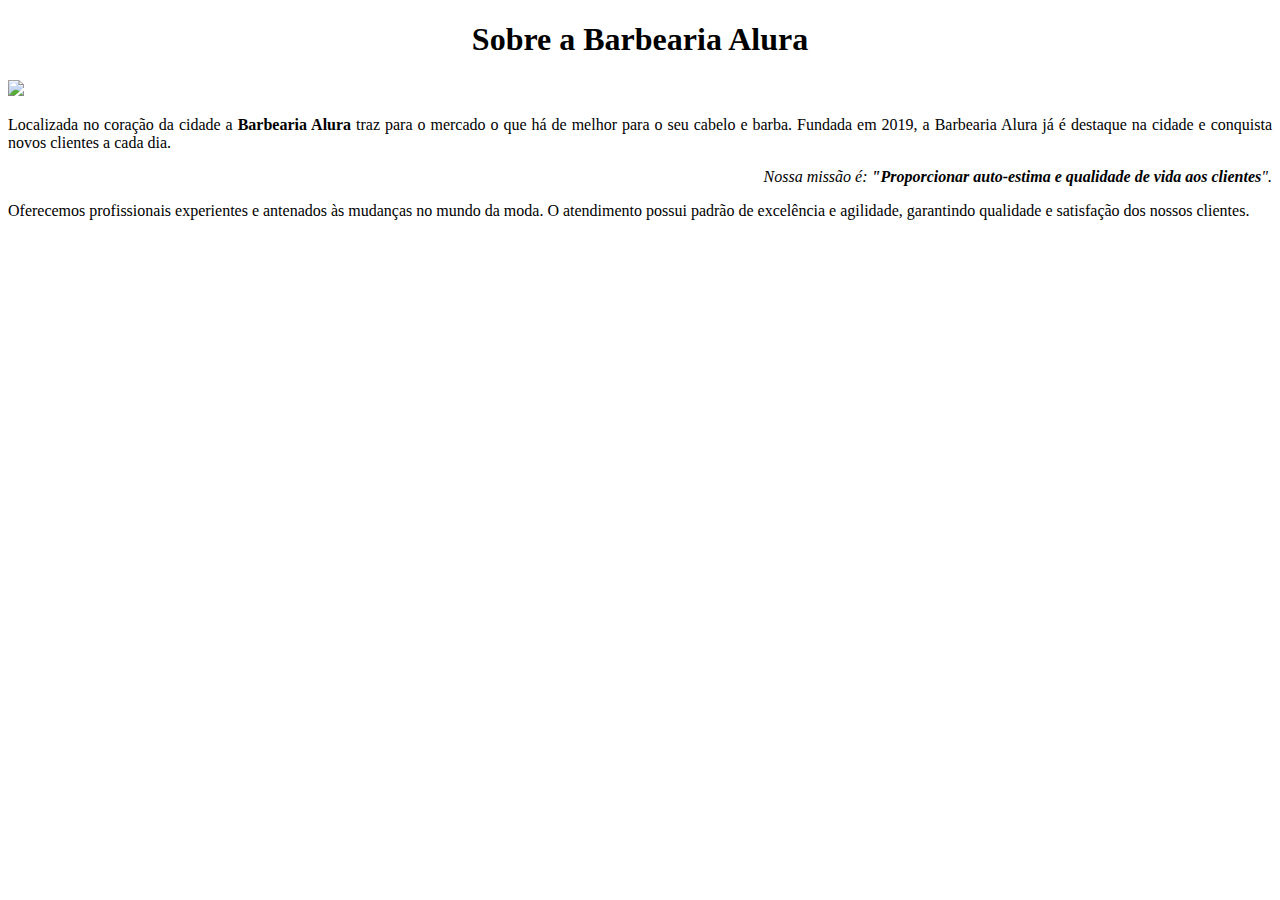
==== index.html @ e9a56f5d "Add files via upload" ====
<!DOCTYPE html>
<html lang="pt-br">
	<head>
		<meta charset="UTF-8">
		<title>Barbearia DEV System</title>
		<link rel="stylesheet" href="style.css">
		
		<style>
			p(
			 front-size:20px;
		</style>
	</head>
		<body>
			<h1 style="text-align: center">Sobre a Barbearia Alura</h1>
	
		<img src="https://img.freepik.com/vetores-gratis/cranio-de-barbeiro-barbudo-e-bigode_225004-204.jpg">
	
		<p style="text-align: justify">
			Localizada no coração da cidade a <strong>Barbearia Alura</strong> traz para o mercado o que há de melhor para o seu cabelo e barba. Fundada em 2019, a Barbearia Alura já é destaque na cidade e conquista novos clientes a cada dia.
		</p>

		<p style="font-size:20; text-align: right">
			<em>Nossa missão é: <strong>"Proporcionar auto-estima e qualidade de vida aos clientes</strong>".</em>
		</p>

		<p style="text-align: left">
			Oferecemos profissionais experientes e antenados às mudanças no mundo da moda. O atendimento possui padrão de excelência e agilidade, garantindo qualidade e satisfação dos nossos clientes.
	</p>
	</body>
</html>
---- style.css ----
p(
	text-aling: center
	)
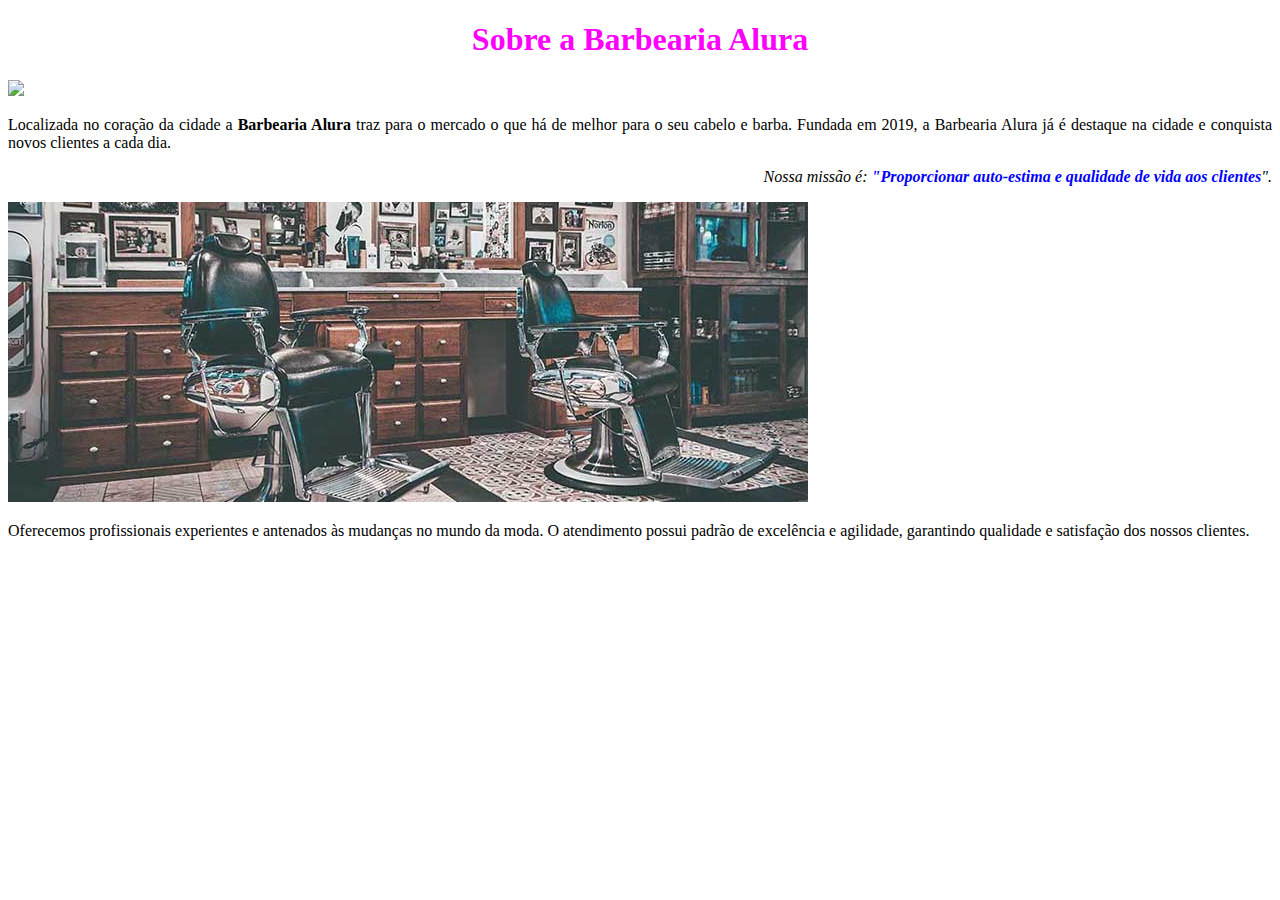
==== commit 447a9770: "Add files via upload" ====
--- a/index.html
+++ b/index.html
@@ -22,6 +22,7 @@
 		<p style="font-size:20; text-align: right">
 			<em>Nossa missão é: <strong>"Proporcionar auto-estima e qualidade de vida aos clientes</strong>".</em>
 		</p>
+		<img src="banner.jpg" alt="banner"/>
 
 		<p style="text-align: left">
 			Oferecemos profissionais experientes e antenados às mudanças no mundo da moda. O atendimento possui padrão de excelência e agilidade, garantindo qualidade e satisfação dos nossos clientes.
--- a/style.css
+++ b/style.css
@@ -1,3 +1,8 @@
-p(
-	text-aling: center
-	)+p{
+	text-aling: center;
+}
+em strong{
+	color: #0000FF;
+}
+h1{ color: #FF00FF;
+}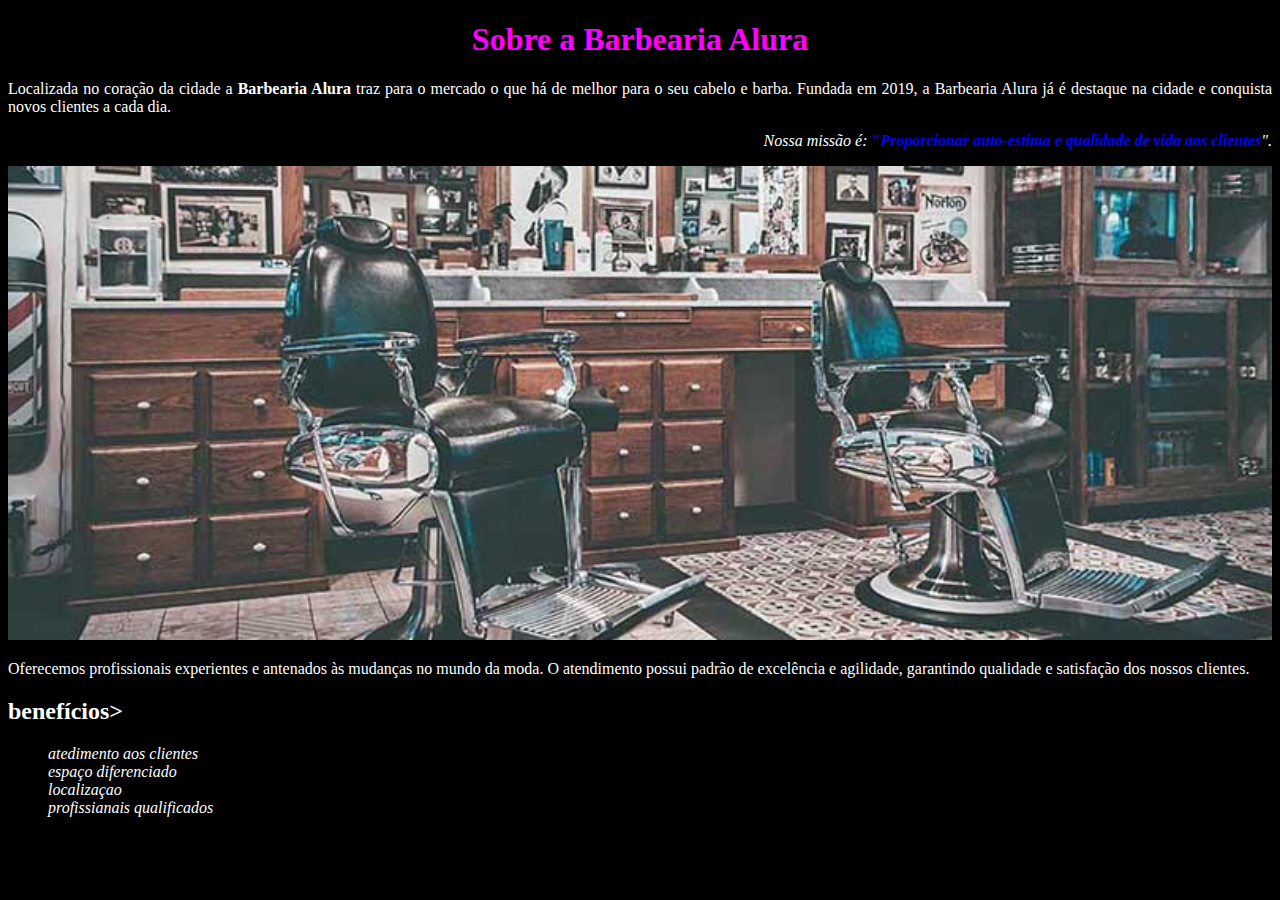
==== commit 56077649: "Add files via upload" ====
--- a/index.html
+++ b/index.html
@@ -5,15 +5,10 @@
 		<title>Barbearia DEV System</title>
 		<link rel="stylesheet" href="style.css">
 		
-		<style>
-			p(
-			 front-size:20px;
-		</style>
 	</head>
 		<body>
 			<h1 style="text-align: center">Sobre a Barbearia Alura</h1>
-	
-		<img src="https://img.freepik.com/vetores-gratis/cranio-de-barbeiro-barbudo-e-bigode_225004-204.jpg">
+
 	
 		<p style="text-align: justify">
 			Localizada no coração da cidade a <strong>Barbearia Alura</strong> traz para o mercado o que há de melhor para o seu cabelo e barba. Fundada em 2019, a Barbearia Alura já é destaque na cidade e conquista novos clientes a cada dia.
@@ -22,10 +17,21 @@
 		<p style="font-size:20; text-align: right">
 			<em>Nossa missão é: <strong>"Proporcionar auto-estima e qualidade de vida aos clientes</strong>".</em>
 		</p>
-		<img src="banner.jpg" alt="banner"/>
+		<img id="banner" src="banner.jpg" alt="banner"/>
 
 		<p style="text-align: left">
 			Oferecemos profissionais experientes e antenados às mudanças no mundo da moda. O atendimento possui padrão de excelência e agilidade, garantindo qualidade e satisfação dos nossos clientes.
 	</p>
-	</body>
+	
+	<h2>benefícios></h2>
+	<ul>
+		<li class="items">atedimento aos clientes</li>
+		<li class="items">espaço diferenciado</li>
+		<li class="items">localizaçao</li>
+		<li class="items">profissianais qualificados</li>
+	</ul> 
+
+	<img id=""beneficios" src=""beneficios.jpg!>
+	
+		</body>
 </html>--- a/style.css
+++ b/style.css
@@ -1,8 +1,22 @@
+body{
+	background-color: black;
+	color: white;
+}
 p{
-	text-aling: center;
+	text-align: center;
 }
 em strong{
 	color: #0000FF;
 }
 h1{ color: #FF00FF;
+}
+#banner {
+	width: 100%;
+}
+.items{
+	font-style: italic;
+	list-style: none;
+}
+#beneficios{
+	width: 100%;
 }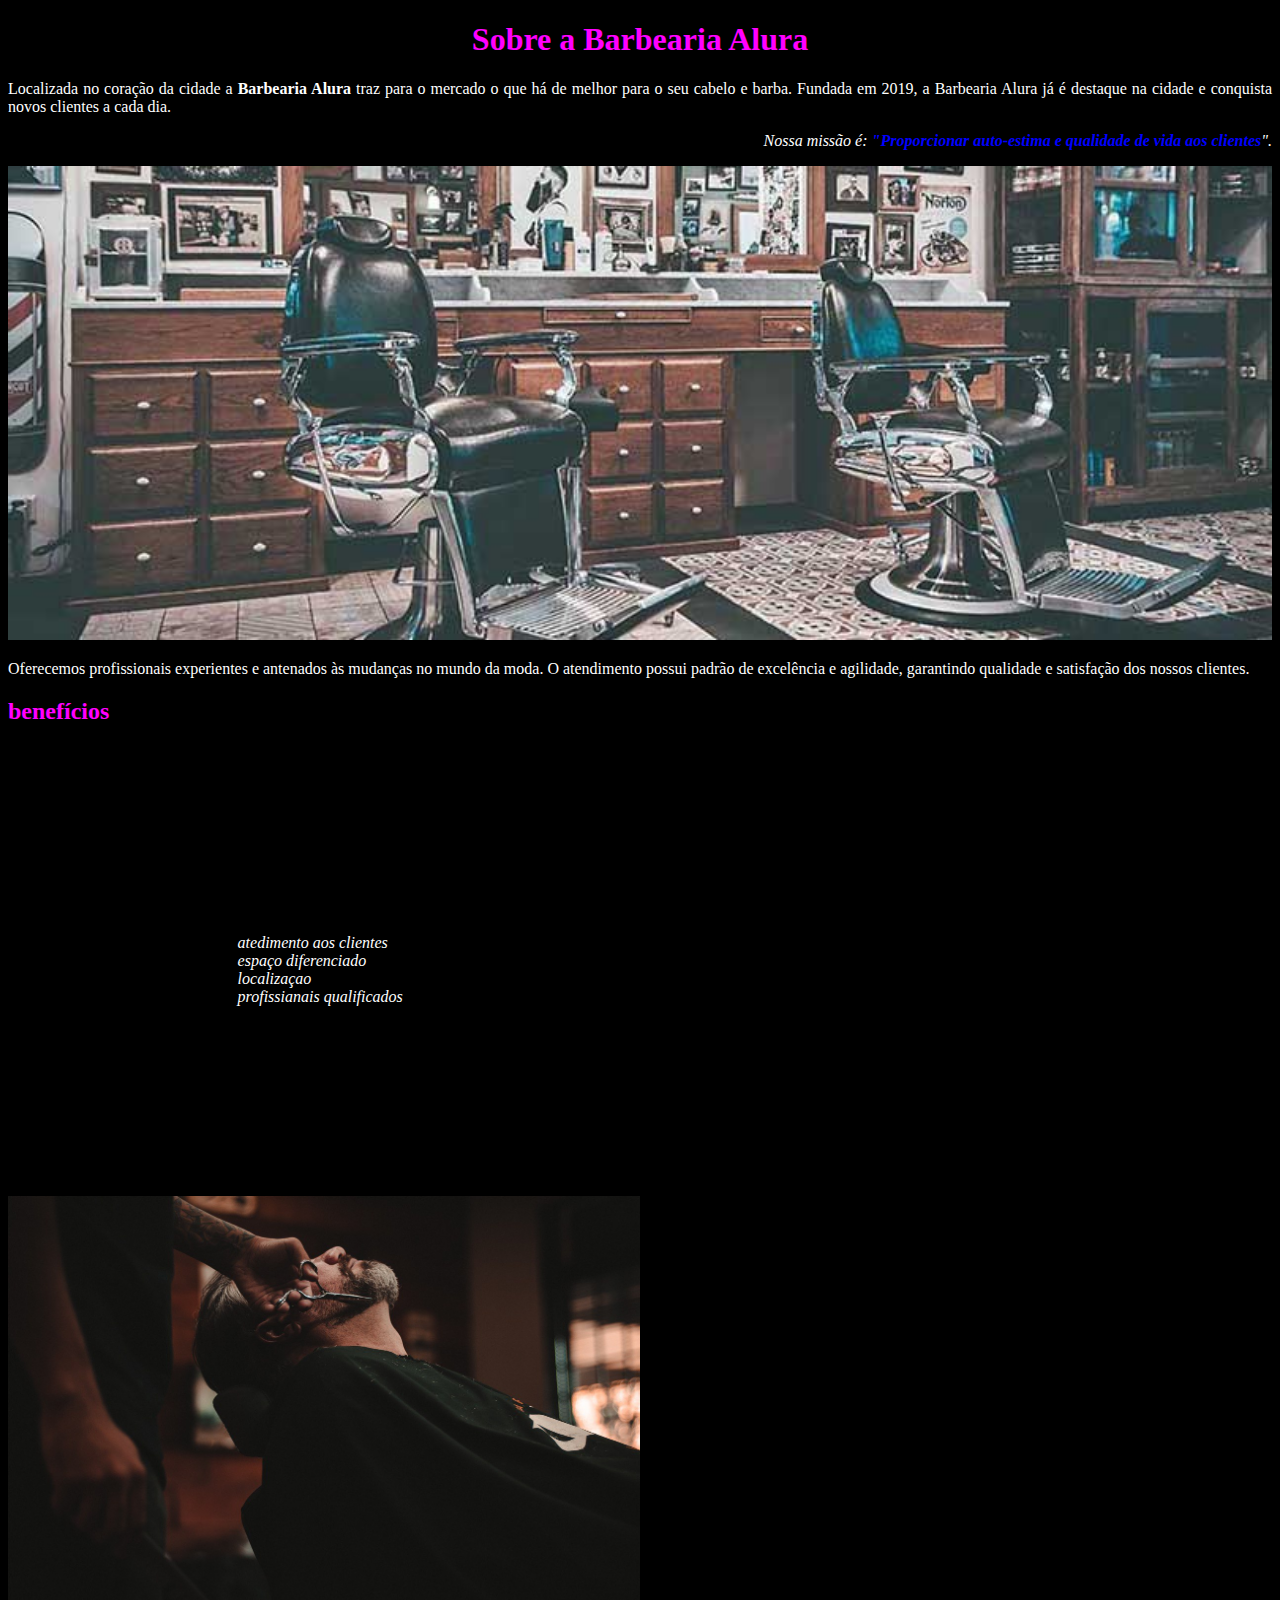
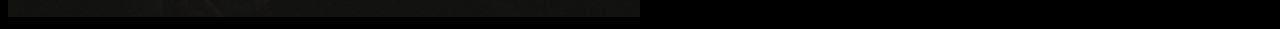
==== commit 950b8af8: "Add files via upload" ====
--- a/index.html
+++ b/index.html
@@ -7,8 +7,12 @@
 		
 	</head>
 		<body>
-			<h1 style="text-align: center">Sobre a Barbearia Alura</h1>
+		<header>
+			
+			<h1 class="centralizar"barbearia mendes>
 
+			<h1 class="centralizar">Sobre a Barbearia Alura</h1>
+			
 	
 		<p style="text-align: justify">
 			Localizada no coração da cidade a <strong>Barbearia Alura</strong> traz para o mercado o que há de melhor para o seu cabelo e barba. Fundada em 2019, a Barbearia Alura já é destaque na cidade e conquista novos clientes a cada dia.
@@ -23,7 +27,7 @@
 			Oferecemos profissionais experientes e antenados às mudanças no mundo da moda. O atendimento possui padrão de excelência e agilidade, garantindo qualidade e satisfação dos nossos clientes.
 	</p>
 	
-	<h2>benefícios></h2>
+	<h2>benefícios</h2>
 	<ul>
 		<li class="items">atedimento aos clientes</li>
 		<li class="items">espaço diferenciado</li>
@@ -31,7 +35,7 @@
 		<li class="items">profissianais qualificados</li>
 	</ul> 
 
-	<img id=""beneficios" src=""beneficios.jpg!>
+	<img id="beneficios"src="beneficios.jpg" all="beneficios">
 	
 		</body>
 </html>--- a/style.css
+++ b/style.css
@@ -2,13 +2,14 @@
 	background-color: black;
 	color: white;
 }
-p{
+p,.centralizar{
 	text-align: center;
 }
 em strong{
 	color: #0000FF;
 }
-h1{ color: #FF00FF;
+h1,h2{
+	 color: #FF00FF;
 }
 #banner {
 	width: 100%;
@@ -18,5 +19,11 @@
 	list-style: none;
 }
 #beneficios{
-	width: 100%;
+	width: 50%;
+}
+ul{
+	display: inline-block;
+	width: 20%;
+	margin: 15%;
+	vertical-align: top;
 }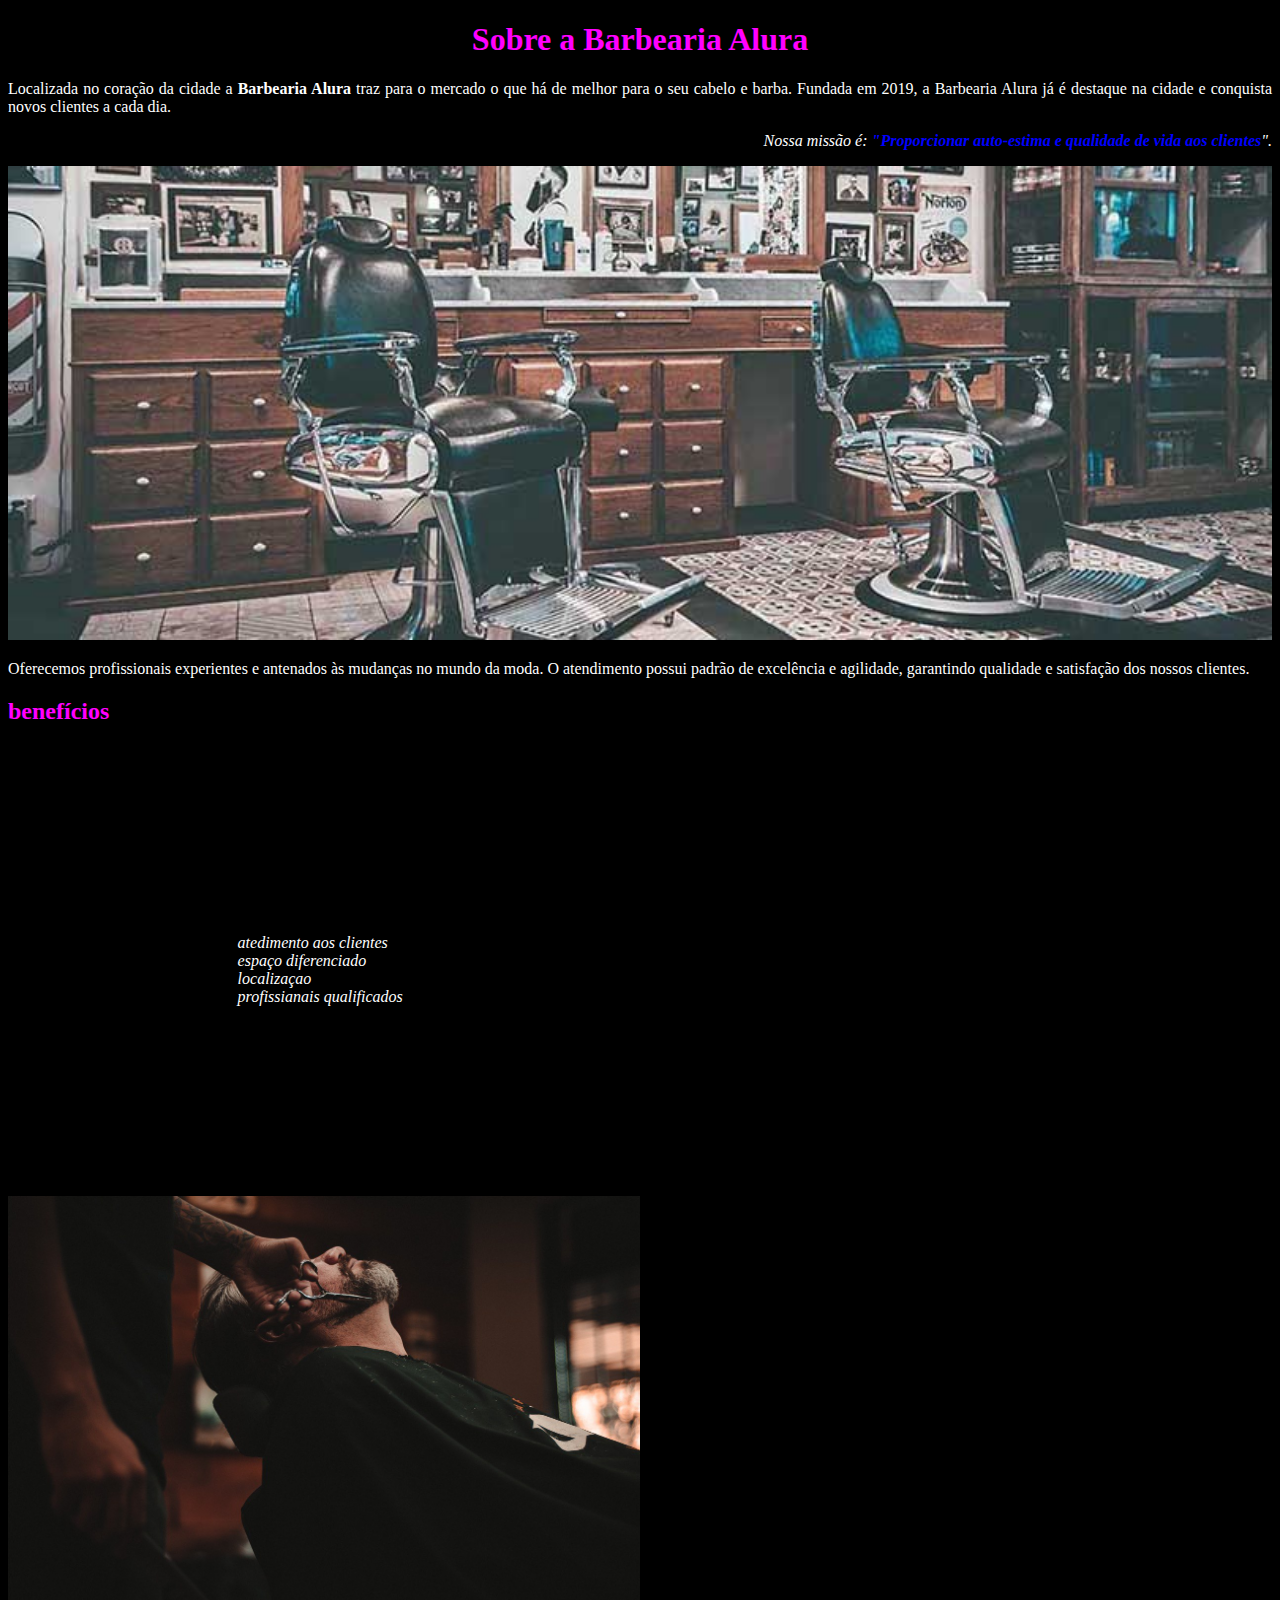
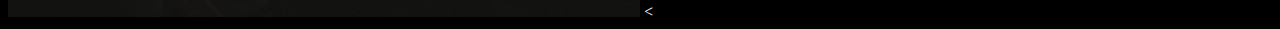
==== commit 0e52c305: "Add files via upload" ====
--- a/index.html
+++ b/index.html
@@ -38,4 +38,4 @@
 	<img id="beneficios"src="beneficios.jpg" all="beneficios">
 	
 		</body>
-</html>+</html> <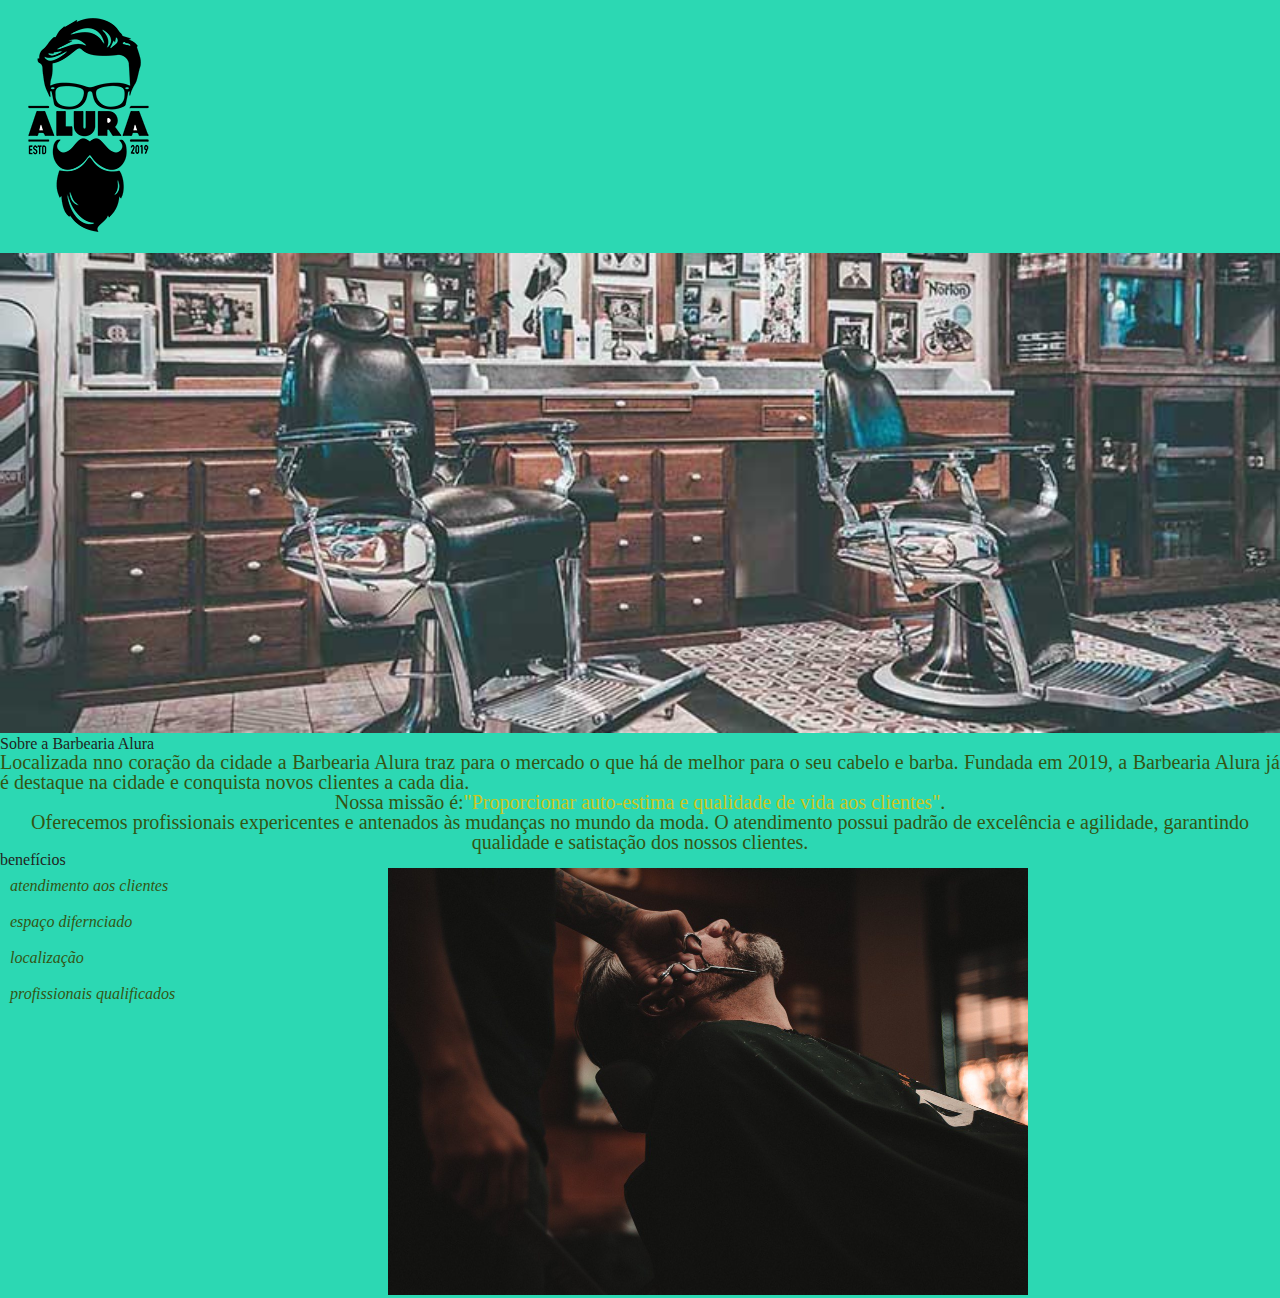
==== commit 9795b11d: "Add files via upload" ====
--- a/index.html
+++ b/index.html
@@ -1,41 +1,41 @@
 <!DOCTYPE html>
 <html lang="pt-br">
-	<head>
-		<meta charset="UTF-8">
-		<title>Barbearia DEV System</title>
-		<link rel="stylesheet" href="style.css">
-		
-	</head>
-		<body>
-		<header>
-			
-			<h1 class="centralizar"barbearia mendes>
+<head>
+	<meta charset="UTF-8">
+	<title>Barbearia DEV System</title>
+	<link rel="stylesheet" href="reset.css">
+	<link rel="stylesheet" href="style.css">
 
-			<h1 class="centralizar">Sobre a Barbearia Alura</h1>
-			
-	
-		<p style="text-align: justify">
-			Localizada no coração da cidade a <strong>Barbearia Alura</strong> traz para o mercado o que há de melhor para o seu cabelo e barba. Fundada em 2019, a Barbearia Alura já é destaque na cidade e conquista novos clientes a cada dia.
-		</p>
+	<style>
+	    p{
+		 font-size: 20px;
+		 }
+	</style
+</head>
 
-		<p style="font-size:20; text-align: right">
-			<em>Nossa missão é: <strong>"Proporcionar auto-estima e qualidade de vida aos clientes</strong>".</em>
-		</p>
-		<img id="banner" src="banner.jpg" alt="banner"/>
-
-		<p style="text-align: left">
-			Oferecemos profissionais experientes e antenados às mudanças no mundo da moda. O atendimento possui padrão de excelência e agilidade, garantindo qualidade e satisfação dos nossos clientes.
+<body>
+	<header>
+		<img id="logo" src="imagens/logo.png" alt="logo">
+		</header>
+	<img id="banner" src="banner.jpg" alt="banner"/>
+	<h2 class="centralizar">Sobre a Barbearia Alura</h1>
+	<p style="text-align: justify">
+		 Localizada nno coração da cidade a <strong>Barbearia Alura </strong> traz para o mercado o que há de melhor para o seu cabelo e barba. Fundada em 2019, a Barbearia Alura já é destaque na cidade e conquista novos clientes a cada dia.
+	 </p>
+	<p style="text-align:20px; text-align: center">
+	<em>Nossa missão é:<strong>"Proporcionar auto-estima e qualidade de vida aos clientes"</strong>.</em>
 	</p>
-	
+	<p style="text-align: center">
+		Oferecemos profissionais expericentes e antenados às mudanças no mundo da moda. O atendimento possui padrão de excelência e agilidade, garantindo qualidade e satistação dos nossos clientes.
+	</p>
 	<h2>benefícios</h2>
 	<ul>
-		<li class="items">atedimento aos clientes</li>
-		<li class="items">espaço diferenciado</li>
-		<li class="items">localizaçao</li>
-		<li class="items">profissianais qualificados</li>
-	</ul> 
+		<li	class="items">atendimento aos clientes</li>
+		<li	class="items">espaço difernciado</li>
+		<li	class="items">localização</li>
+		<li	class="items">profissionais qualificados</li>
+		</ul>
 
-	<img id="beneficios"src="beneficios.jpg" all="beneficios">
-	
-		</body>
-</html> <+		<img id="beneficios"class="imagembeneficios" src="beneficios.jpg">
+	</body>
+</html>
--- a/style.css
+++ b/style.css
@@ -1,29 +1,38 @@
+*{
+	margin: 0;
+	padding: 0;
+	list-style: none;
+	text-decoration: none;
+}
 body{
-	background-color: black;
-	color: white;
+background: rgb(44, 216, 179);
+color: rgb(51, 85, 20);
 }
-p,.centralizar{
-	text-align: center;
+p,centralizar{
+	text-align:	center;
 }
 em strong{
-	color: #0000FF;
+	color:#cac722;
 }
-h1,h2{
-	 color: #FF00FF;
+h1,h2{ color: #212421;
+
 }
-#banner {
+
+#banner{
 	width: 100%;
 }
 .items{
 	font-style: italic;
 	list-style: none;
+	padding: 10px;;
 }
 #beneficios{
-	width: 50%;
+	width:50%;
 }
 ul{
-	display: inline-block;
-	width: 20%;
-	margin: 15%;
-	vertical-align: top;
-}+		display: inline-block;
+		width: 15%;
+		margin-right:15%;
+		vertical-align:top;
+}
+
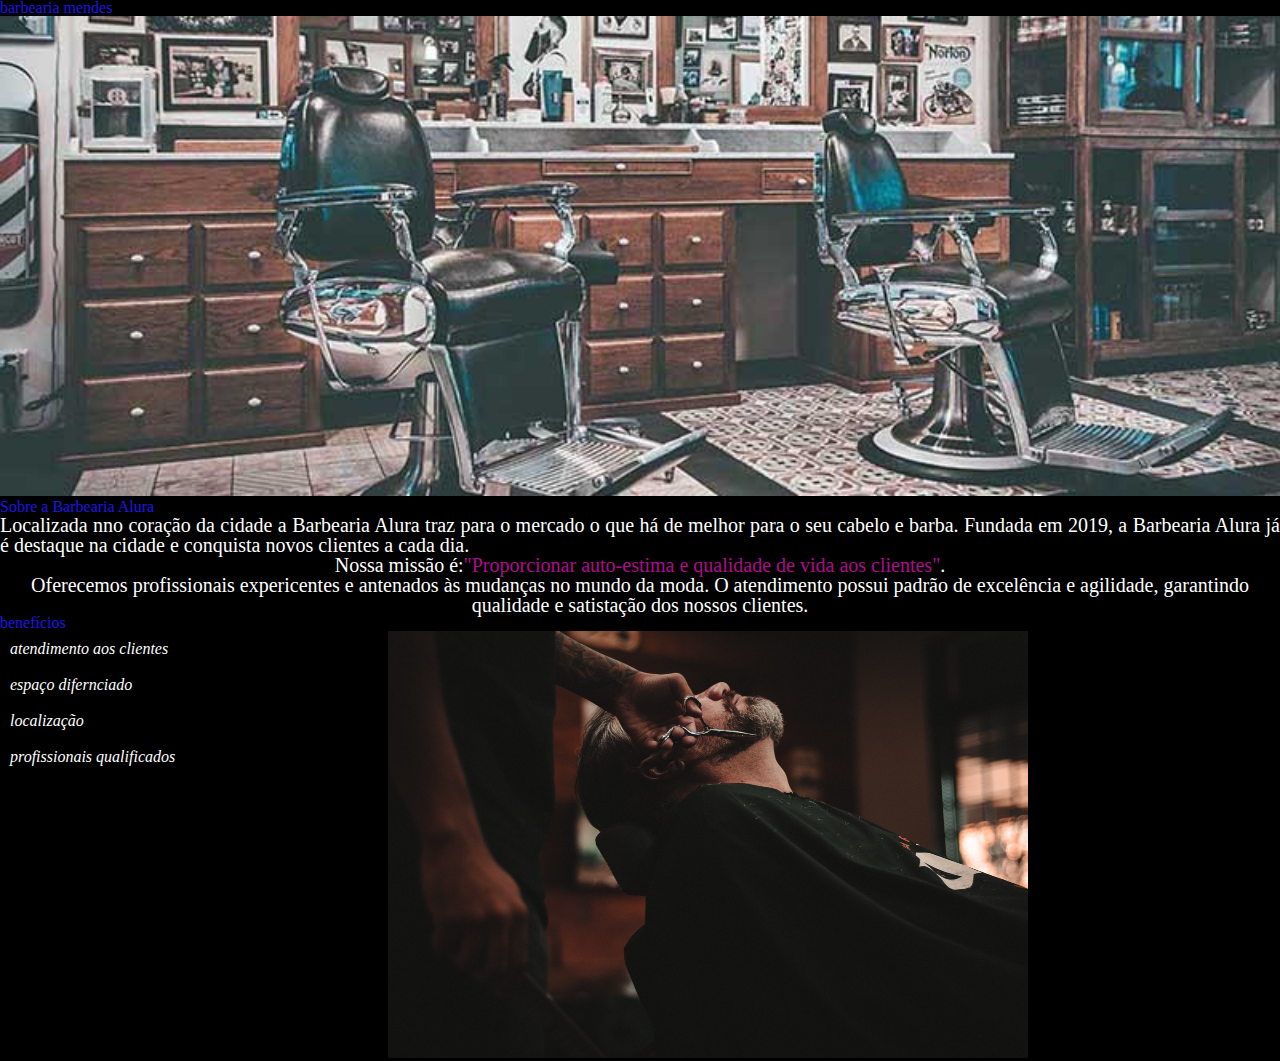
==== commit 8dde3128: "Add files via upload" ====
--- a/index.html
+++ b/index.html
@@ -15,7 +15,7 @@
 
 <body>
 	<header>
-		<img id="logo" src="imagens/logo.png" alt="logo">
+		<h1 class="centralizar">barbearia mendes</h1>
 		</header>
 	<img id="banner" src="banner.jpg" alt="banner"/>
 	<h2 class="centralizar">Sobre a Barbearia Alura</h1>
--- a/style.css
+++ b/style.css
@@ -5,16 +5,16 @@
 	text-decoration: none;
 }
 body{
-background: rgb(44, 216, 179);
-color: rgb(51, 85, 20);
+background: black;
+color: white;
 }
 p,centralizar{
 	text-align:	center;
 }
 em strong{
-	color:#cac722;
+	color:#b10b8d;
 }
-h1,h2{ color: #212421;
+h1,h2{ color: #2113e7;
 
 }
 
